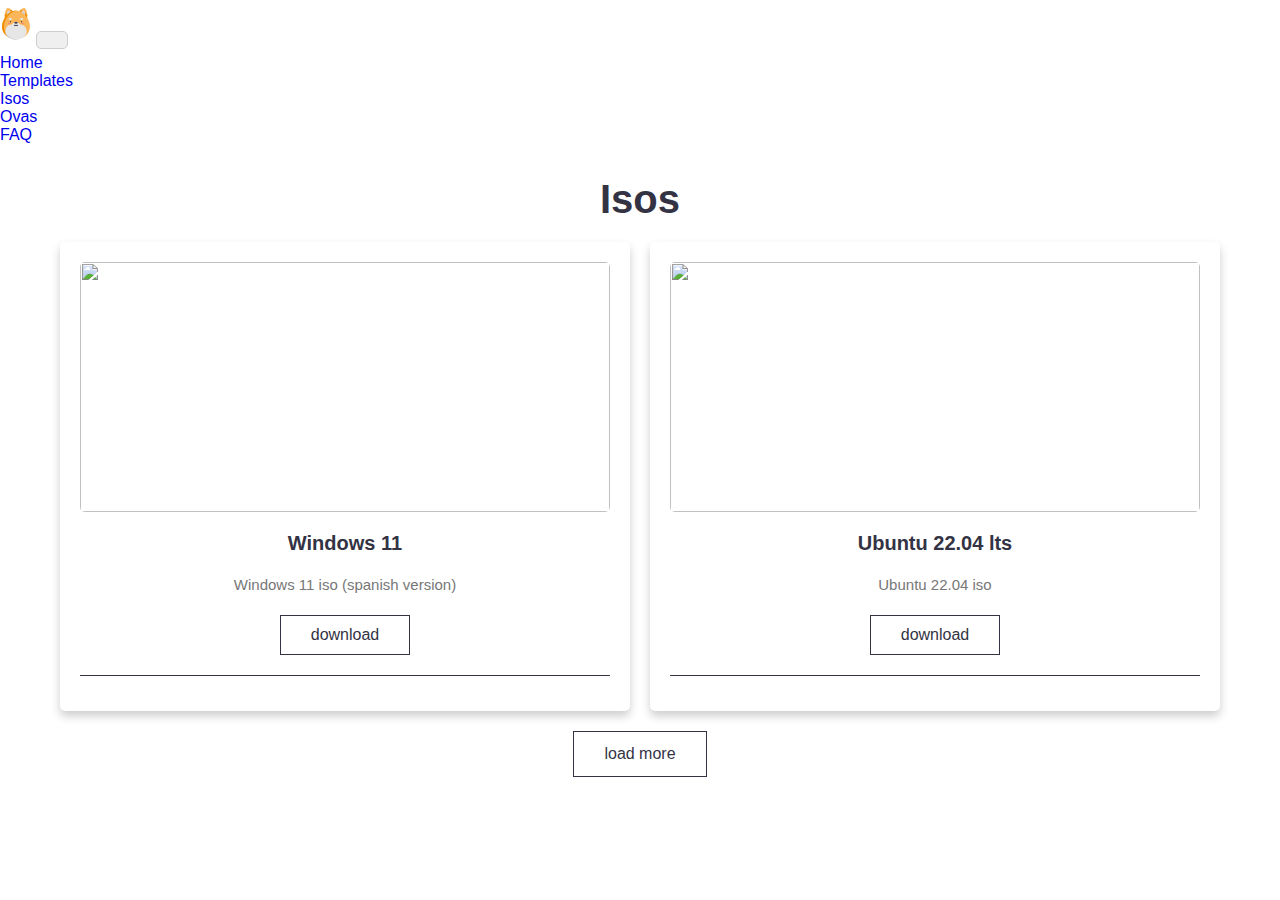
==== isos.html @ c6017c83 "update files" ====
<!doctype html>
<html lang="en">

<head>
  <meta charset="utf-8">
  <meta name="viewport" content="width=device-width, initial-scale=1">
  <title>Dodge Resources</title>
  <link rel="icon" type="image/png" href="images/favicon.png" />
  <link href="https://cdn.jsdelivr.net/npm/bootstrap@5.3.0-alpha1/dist/css/bootstrap.min.css" rel="stylesheet"
    integrity="sha384-GLhlTQ8iRABdZLl6O3oVMWSktQOp6b7In1Zl3/Jr59b6EGGoI1aFkw7cmDA6j6gD" crossorigin="anonymous">
  <script src="https://cdn.jsdelivr.net/npm/@popperjs/core@2.11.6/dist/umd/popper.min.js"
    integrity="sha384-oBqDVmMz9ATKxIep9tiCxS/Z9fNfEXiDAYTujMAeBAsjFuCZSmKbSSUnQlmh/jp3"
    crossorigin="anonymous"></script>
  <script src="https://cdn.jsdelivr.net/npm/bootstrap@5.3.0-alpha1/dist/js/bootstrap.min.js"
    integrity="sha384-mQ93GR66B00ZXjt0YO5KlohRA5SY2XofN4zfuZxLkoj1gXtW8ANNCe9d5Y3eG5eD"
    crossorigin="anonymous"></script>
    <link rel="stylesheet" href="css/styles.css">
</head>

<body>

  <nav class="navbar navbar-expand-lg navbar-dark bg-dark">
    <div class="container-fluid">
      <a href="index.html">
        <img src="images/favicon.png" alt="logo" class="d-inline-block align-text-top">
      </a>
      <button class="navbar-toggler" type="button" data-bs-toggle="collapse" data-bs-target="#navbarSupportedContent"
        aria-controls="navbarSupportedContent" aria-expanded="false" aria-label="Toggle navigation">
        <span class="navbar-toggler-icon"></span>
      </button>
      <div class="collapse navbar-collapse" id="navbarSupportedContent">
        <ul class="navbar-nav me-auto mb-2 mb-lg-0">
          <li class="nav-item">
            <a class="nav-link active" aria-current="page" href="index.html">Home</a>
          </li>
          <li class="nav-item">
            <a class="nav-link" href="templates.html">Templates</a>
          </li>
          <li class="nav-item">
            <a class="nav-link" href="isos.html">Isos</a>
          </li>
          <li class="nav-item">
            <a class="nav-link" href="ovas.html">Ovas</a>
          </li>
          <li class="nav-item">
            <a class="nav-link" href="questions.html">FAQ</a>
          </li>
        </ul>
      </div>
    </div>
  </nav>

   
<div class="container2">

   <h1 class="heading">Isos</h1>

   <div class="box-container">

      <div class="box">
         <div class="image">
            <img src="images/i1.png" alt="">
         </div>
         <div class="content">
            <h3>Windows 11</h3>
            <p>Windows 11 iso (spanish version)</p>
            <a href="https://drive.google.com/file/d/1EPGkYDRGq3QMPD9IRIWt-Z_45zZPojgQ/view?usp=sharing" class="btn">download</a>
            <div class="icons">
            </div>
         </div>
      </div>

      <div class="box">
         <div class="image">
            <img src="images/i2.png" alt="">
         </div>
         <div class="content">
            <h3>Ubuntu 22.04 lts</h3>
            <p>Ubuntu 22.04 iso</p>
            <a href="https://drive.google.com/file/d/1PQ-mg-Vw9uM0XCyJ2PcWGUEFPIj-bkQI/view?usp=sharing" class="btn">download</a>
            <div class="icons">
            </div>
         </div>
      </div>

     

   </div>

   <div id="load-more"> load more </div>

</div>

<script>

let loadMoreBtn = document.querySelector('#load-more');
let currentItem = 2;

loadMoreBtn.onclick = () =>{
   let boxes = [...document.querySelectorAll('.container2 .box-container .box')];
   for (var i = currentItem; i < currentItem + 2; i++){
      boxes[i].style.display = 'inline-block';
   }
   currentItem += 2;

   if(currentItem >= boxes.length){
      loadMoreBtn.style.display = 'none';
   }
}

</script>

</body>
</html>
---- css/styles.css ----
/*body*/
body {
    color: #000;
    overflow-x: hidden;
    height: 100%;
  
    background-repeat: no-repeat;
    background-size: 100% 100%
}
/*questions*/
.card {
    padding: 30px 40px;
    margin-top: 60px;
    margin-bottom: 60px;
    border: none !important;
    box-shadow: 0 6px 12px 0 rgba(0, 0, 0, 0.2)
}

.blue-text {
    color: #00BCD4
}

.form-control-label {
    margin-bottom: 0
}

input,
textarea,
button {
    padding: 8px 15px;
    border-radius: 5px !important;
    margin: 5px 0px;
    box-sizing: border-box;
    border: 1px solid #ccc;
    font-size: 18px !important;
    font-weight: 300
}

input:focus,
textarea:focus {
    -moz-box-shadow: none !important;
    -webkit-box-shadow: none !important;
    box-shadow: none !important;
    border: 1px solid #00BCD4;
    outline-width: 0;
    font-weight: 400
}

.btn-block {
    text-transform: uppercase;
    font-size: 15px !important;
    font-weight: 400;
    height: 43px;
    cursor: pointer
}

.btn-block:hover {
    color: #fff !important
}

button:focus {
    -moz-box-shadow: none !important;
    -webkit-box-shadow: none !important;
    box-shadow: none !important;
    outline-width: 0
}

/*questions title*/
  .font-weight-normal {
    text-align: center;
  }

.textIndex {
    margin-left: 130px;
    margin-right: 130px;
    text-align: center;
   
}

.footerContact{
    margin-top: 190px;

}



*{
   font-family: 'Montserrat', sans-serif;
   margin:0; padding:0;
   box-sizing: border-box;
   outline: none; border:none;
   text-decoration: none;

   transition: all .2s linear;
}



.container2{
  max-width: 1200px;
  margin: 0 auto;
  text-align: center;
  padding:25px 20px;
}

.container2 .heading{
  font-size: 40px;
  margin-bottom: 20px;
  color:#334;
}

.container2 .box-container{
  display: grid;
  grid-template-columns: repeat(auto-fit, minmax(350px, 1fr));
  gap:20px;
}

.container2 .box-container .box{
  background-color: #fff;
  padding:20px;
  border-radius: 5px;
  box-shadow: 0 5px 10px rgba(0,0,0,.2);
  display: none;
}

.container2 .box-container .box:nth-child(1),
.container2 .box-container .box:nth-child(2),
.container2 .box-container .box:nth-child(3){
  display: inline-block;
}

.container2 .box-container .box .image{
  margin-bottom: 20px;
  overflow: hidden;
  height: 250px;
  border-radius: 5px;
}

.container2 .box-container .box .image img{
  height: 100%;
  width: 100%;
  object-fit: cover;
}

.container2 .box-container .box:hover .image img{
  transform: scale(1.1);
}

.container2 .box-container .box .content h3{
  font-size: 20px;
  color:#334;
}

.container2 .box-container .box .content p{
  font-size: 15px;
  color:#777;
  line-height: 2;
  padding:15px 0;
}

.container2 .box-container .box .content .btn{
  display: inline-block;
  padding:10px 30px;
  border:1px solid #334;
  color:#334;
  font-size: 16px;
}

.container2 .box-container .box .content .btn:hover{
  background-color: crimson;
  border-color: crimson;
  color:#fff;
}

.container2 .box-container .box .content .icons{
  display: flex;
  align-items: center;
  justify-content: space-between;
  margin-top: 20px;
  padding-top: 15px;
  border-top:1px solid #334;
}

.container2 .box-container .box .content .icons span{
  font-size: 14px;
  color:#777;
}

.container2 .box-container .box .content .icons span i{
  color:crimson;
  padding-right: 5px;
}

#load-more{
  margin-top: 20px;
  display: inline-block;
  padding:13px 30px;
  border:1px solid #334;
  color:#334;
  font-size: 16px;
  background-color: #fff;
  cursor: pointer;
}

#load-more:hover{
  background-color: crimson;
  border-color: crimson;
  color:#fff;
}

@media (max-width:450px){

  .container2 .heading{
    font-size: 25px;
  }

  .container2 .box-container{
    grid-template-columns: 1fr;
  }

  .container2 .box-container .box .image{
    height: 200px;
  }

  .container2 .box-container .box .content p{
    font-size: 12px;
  }

  .container2 .box-container .box .content .icons span{
    font-size: 12px;
  }
}


.navbar {
  padding-top: 0.5rem;
  padding-bottom: 0.5rem;
}

.navbar-brand img {
  height: 50px;
  width: auto;
}
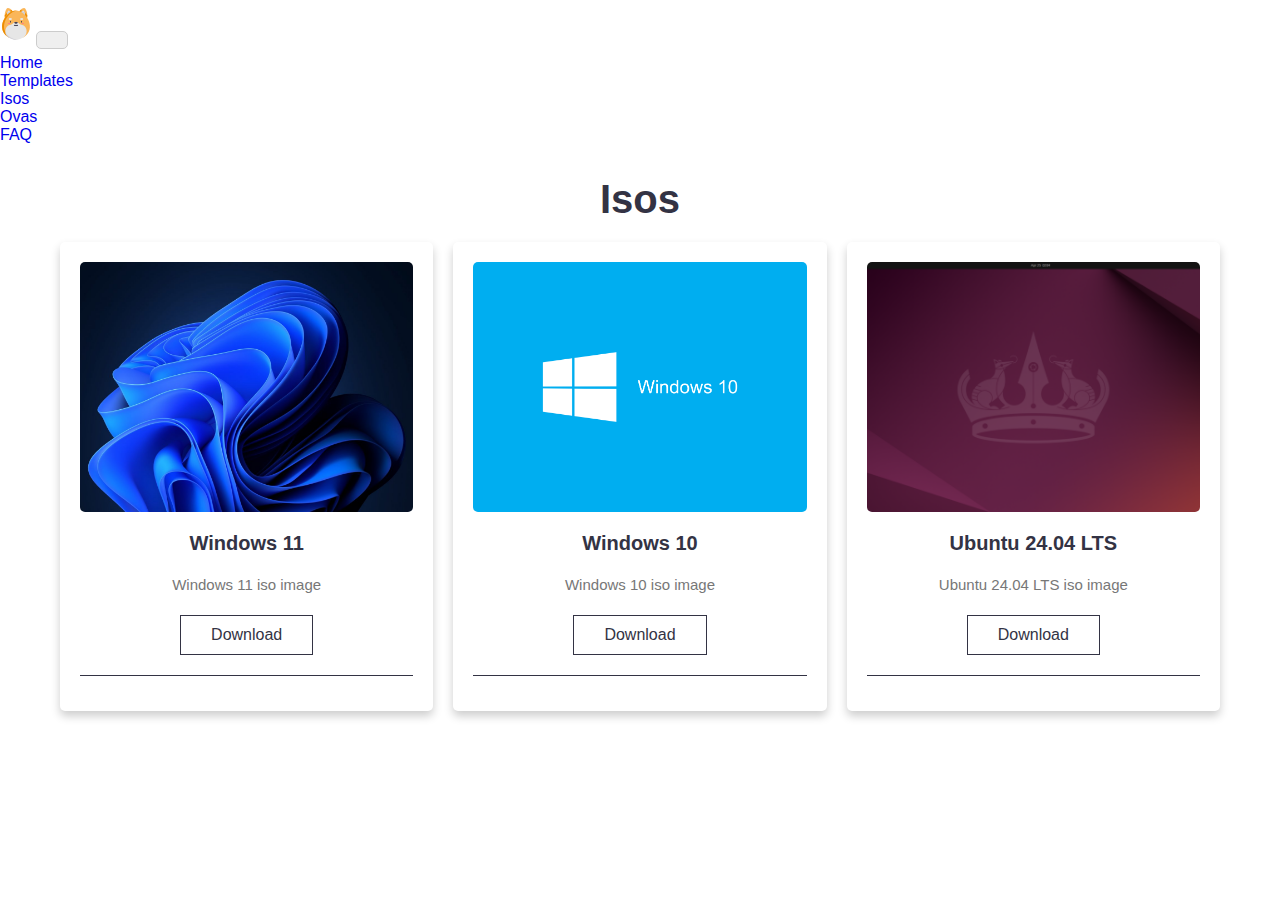
==== commit 4ddc2dd2: "more changes about isos" ====
--- a/isos.html
+++ b/isos.html
@@ -59,12 +59,12 @@
 
       <div class="box">
          <div class="image">
-            <img src="images/i1.png" alt="">
+            <img src="images/isos/windows11.jpg" alt="">
          </div>
          <div class="content">
             <h3>Windows 11</h3>
-            <p>Windows 11 iso (spanish version)</p>
-            <a href="https://drive.google.com/file/d/1EPGkYDRGq3QMPD9IRIWt-Z_45zZPojgQ/view?usp=sharing" class="btn">download</a>
+            <p>Windows 11 iso image</p>
+            <a href="https://www.microsoft.com/es-es/software-download/windows11" class="btn">Download</a>
             <div class="icons">
             </div>
          </div>
@@ -72,43 +72,36 @@
 
       <div class="box">
          <div class="image">
-            <img src="images/i2.png" alt="">
+            <img src="images/isos/windows10.png" alt="">
          </div>
          <div class="content">
-            <h3>Ubuntu 22.04 lts</h3>
-            <p>Ubuntu 22.04 iso</p>
-            <a href="https://drive.google.com/file/d/1PQ-mg-Vw9uM0XCyJ2PcWGUEFPIj-bkQI/view?usp=sharing" class="btn">download</a>
+            <h3>Windows 10</h3>
+            <p>Windows 10 iso image</p>
+            <a href="https://www.microsoft.com/es-es/software-download/windows10" class="btn">Download</a>
             <div class="icons">
             </div>
          </div>
       </div>
 
+      <div class="box">
+        <div class="image">
+           <img src="images/isos/ubuntu.png" alt="">
+        </div>
+        <div class="content">
+           <h3>Ubuntu 24.04 LTS</h3>
+           <p>Ubuntu 24.04 LTS iso image</p>
+           <a href="https://ubuntu.com/download/desktop" class="btn">Download</a>
+           <div class="icons">
+           </div>
+        </div>
+     </div>
      
 
    </div>
 
-   <div id="load-more"> load more </div>
 
 </div>
 
-<script>
-
-let loadMoreBtn = document.querySelector('#load-more');
-let currentItem = 2;
-
-loadMoreBtn.onclick = () =>{
-   let boxes = [...document.querySelectorAll('.container2 .box-container .box')];
-   for (var i = currentItem; i < currentItem + 2; i++){
-      boxes[i].style.display = 'inline-block';
-   }
-   currentItem += 2;
-
-   if(currentItem >= boxes.length){
-      loadMoreBtn.style.display = 'none';
-   }
-}
-
-</script>
 
 </body>
 </html>